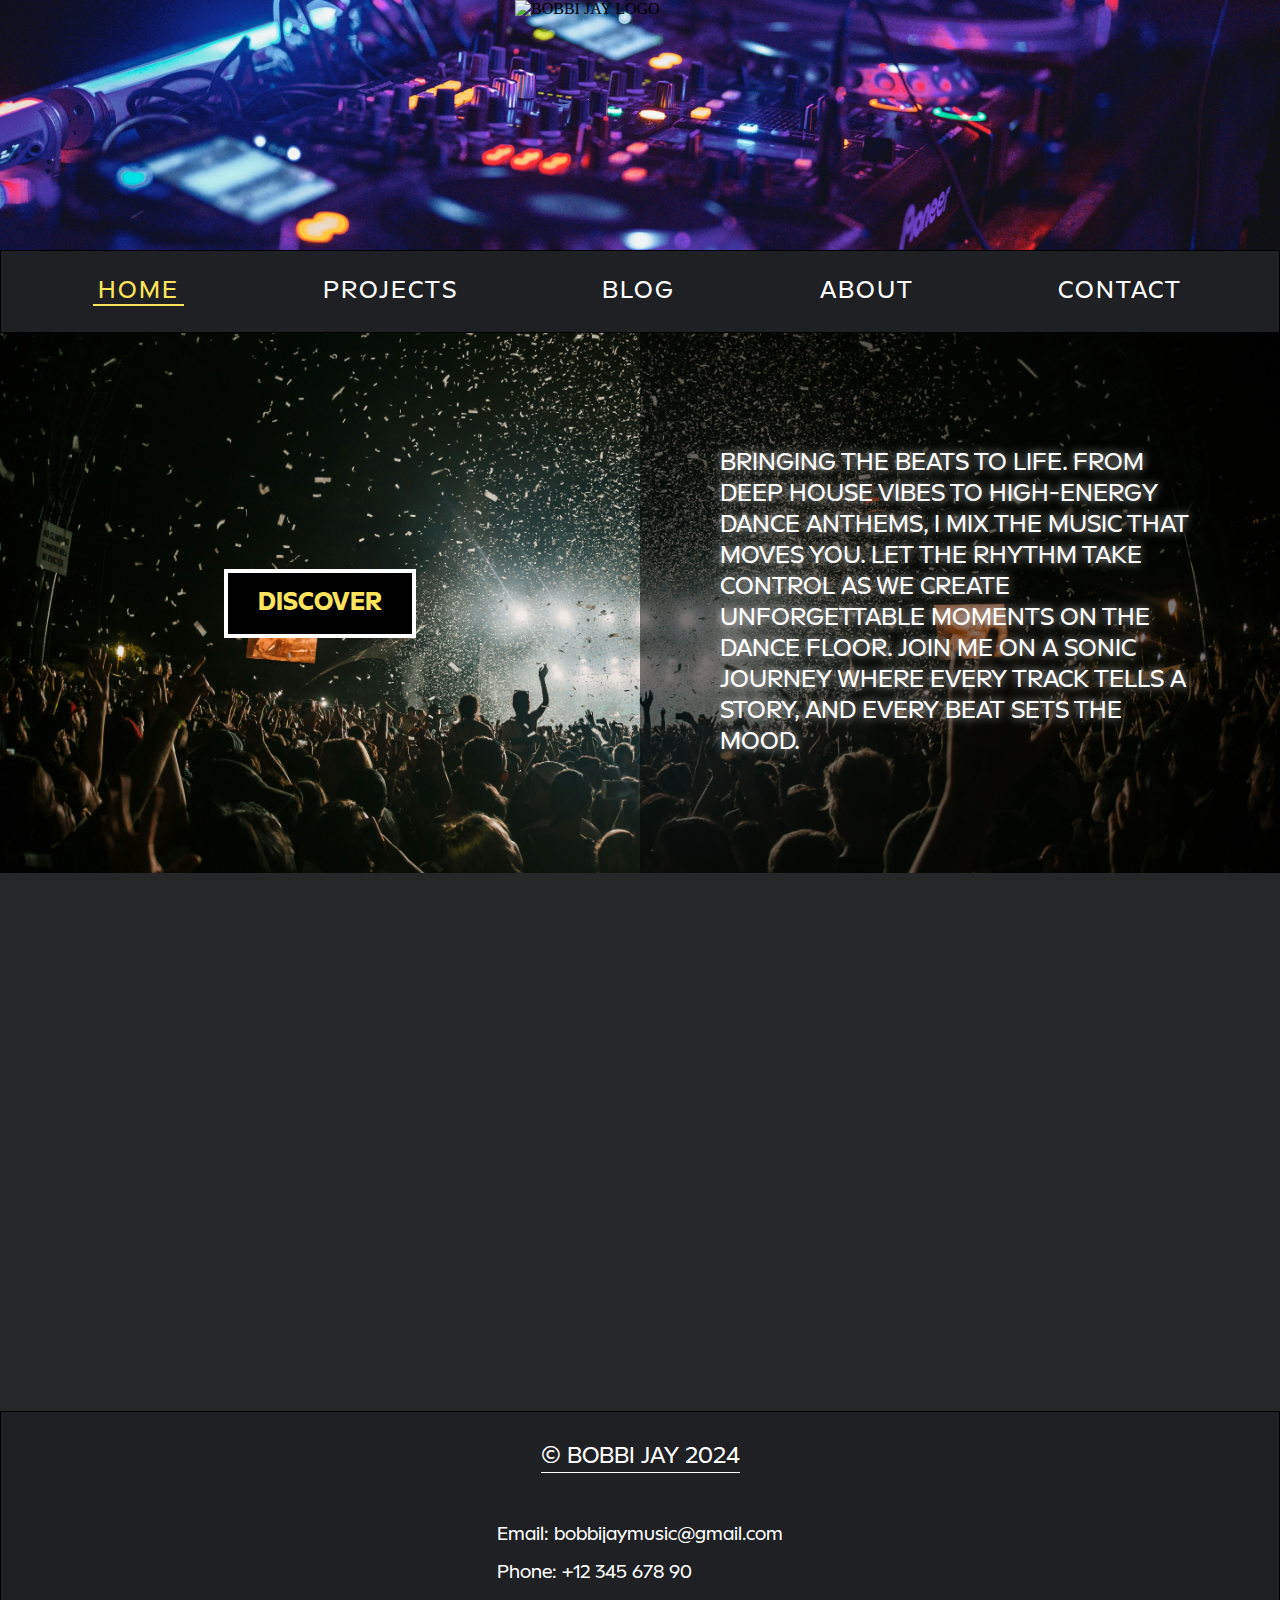
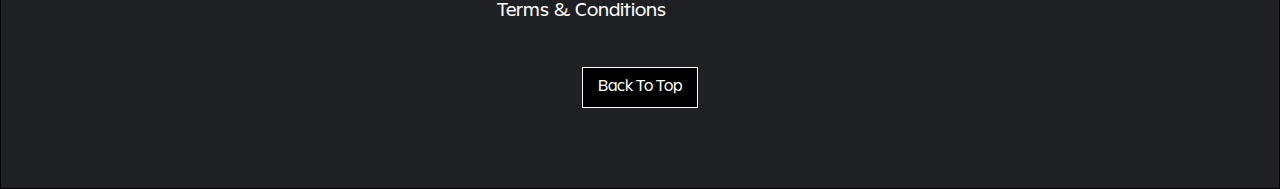
==== index.html @ d4919e23 "Initial Commit" ====
<!doctype html>
<html><!-- InstanceBegin template="/Templates/BobbiJayTemplate.dwt" codeOutsideHTMLIsLocked="false" -->
<head>
<meta charset="utf-8">
<!-- InstanceBeginEditable name="doctitle" -->
<title>BOBBI JAY</title>
<!-- InstanceEndEditable -->
<link rel="stylesheet" type="text/css" href="stylesheets/styles.css"/>
<link rel="stylesheet" href="https://cdn.lineicons.com/4.0/lineicons.css"/>
<!-- InstanceBeginEditable name="head" -->
<!-- InstanceEndEditable -->
</head>

<body>
	<header id="top">
		<img src="images/20240909_061425782_iOS.png" alt="BOBBI JAY LOGO"/>
		<div class="burger-menu">
			<i class="lni lni-menu"></i>
		</div>
	</header>
	<nav class="nav-links">
		<p><a href="index.html" id="home">HOME</a></p>
		<p><a href="projects.html" id="projects">PROJECTS</a></p>
		<p><a href="blog.html" id="blog">BLOG</a></p>
		<p><a href="about.html" id="about">ABOUT</a></p>
		<p><a href="contact.html" id="contact">CONTACT</a></p>
	</nav>
	<!-- InstanceBeginEditable name="main-content" -->
    <main>
		<section class="hero-section">
			<div id="scroll-element-1" class="button-container scroll-element">
				<a href="about.html"><button>DISCOVER</button></a>
			</div>
			<div id="scroll-element-2" class="hero-text-container scroll-element">
				<p>Bringing the Beats to Life. From deep house vibes to high-energy dance anthems, I mix the music that moves you. Let the rhythm take control as we create unforgettable moments on the dance floor. Join me on a sonic journey where every track tells a story, and every beat sets the mood.</p>
			</div>
		</section>
		<section id="scroll-element-3" class="events-section scroll-element">
			<h2>Event Dates</h2>
			<table>
				<thead>
					<tr>
						<th>Venue</th>
						<th>Date</th>
						<th>Time</th>
					</tr>
				</thead>
				<tbody>
					<tr>
						<td>Truth Nightclub</td>
						<td>31 September 2024</td>
						<td>23:00 - 01:00</td>
					</tr>
					<tr>
						<td>AND Club</td>
						<td>05 October 2024</td>
						<td>TBA</td>
					</tr>
					<tr>
						<td>The Groove Lounge</td>
						<td>12 October 2024</td>
						<td>22:00 - 01:00</td>
					</tr>
					<tr>
						<td>Electric Dreams</td>
						<td>19 October 2024</td>
						<td>23:00 - 03:00</td>
					</tr>
					<tr>
						<td>Beats and Bass</td>
						<td>26 October 2024</td>
						<td>21:00 - 02:00</td>
					</tr>
				</tbody>
			</table>
		</section>
	</main>
	<!-- InstanceEndEditable -->
	<footer>
		<p>&copy; BOBBI JAY 2024</p>
		<ul class="contact-info">
			<li>Email: <a href="mailto:bobbijaymusic@gmail.com">bobbijaymusic@gmail.com</a></li>
			<li>Phone: <a href="tel:+1234567890">+12 345 678 90</a></li>
			<li><a href="terms.html">Terms & Conditions</a></li>
		</ul>
		<a href="#top"><button class="back-to-top">Back To Top</button></a>
        <div class="social">
			<a href="https://www.twitter.com"><i class="lni lni-twitter"></i></a>
        	<a href="https://www.instagram.com"><i class="lni lni-instagram"></i></a>
        	<a href="https://www.facebook.com"><i class="lni lni-facebook"></i></a>
		</div>
	</footer>
	
	<script src="scripts/script.js"></script>
</body>
<!-- InstanceEnd --></html>
---- stylesheets/styles.css ----
@charset "utf-8";
/*Font import*/
@font-face{font-family: Neuwelt; src: url("../Fonts/FF.Neuwelt/Neuwelt-LightItalic.otf");}
@font-face{font-family: NeuweltBackup; src: url("../Fonts/FF.Neuwelt/Neuwelt-LightItalic.ttf");}
@font-face{font-family: Neuwelt; font-weight: bold; src: url("../Fonts/FF.Neuwelt/Neuwelt-ExtraBold.otf");}
@font-face{font-family: NeuweltBackup; font-weight: bold; src: url("../Fonts/FF.Neuwelt/Neuwelt-ExtraBold.ttf");}
/*Body, HTML Styling*/

* {
	margin: 0;
	padding: 0;	
	box-sizing: border-box;
}

html {
	scroll-behavior: smooth;
}

body{
	background-color: #242628;
}

/*Header Styling*/
header {
	display: flex;
	justify-content: center;
	background-color: #1E2023;
	background-image: url("../Images/aleksandr-popov-JhYnL-BiP18-unsplash.jpg");
	background-attachment: scroll;
	background-position: center;
	background-repeat: no-repeat;
	background-size: cover;
}

header img {
	height: 250px;
	width: 250px;
}

/*Nav Styling*/
nav {
    display: flex;
    justify-content: space-around;
    padding: 25px;
    background-color: #1E2023;
	border: 1px solid #000;
	position: sticky;
	top: 0;	
	z-index: 1000;
}

nav p a {
    text-decoration: none;
    color: #fff;
    letter-spacing: 2px;
    font-family: Neuwelt, NeuweltBackup, Arial, sans-serif;
	font-size: 1.6em;
    padding: 0px 5px;
	transition: color 0.3s ease, border-bottom 0.3s ease;
}

nav p a:hover {
    color: #FEE45D;
    border-bottom: 2px solid #FEE45D;
}

nav p a.active {
	color: #FEE45D;
    border-bottom: 2px solid #FEE45D;
}

/*Footer styling*/
footer {
	position: relative;
	width: 100%;
	display: flex;
	flex-direction: column;
	align-items: center;
	padding: 30px;
	background-color: #1E2023;
	border: 1px solid #000;
	font-family: Neuwelt, NeuweltBackup, Arial, sans-serif;
	color: #fff;
}

footer p {
	border-bottom: 1px solid #fff;
	font-size: 1.5em;
	margin-bottom: 20px;
}

.contact-info {
	list-style: none;
	padding: 0;
	margin: 15px 0;
	font-size: 1.2em;
	margin-bottom: 20px;
}

.contact-info li {
	margin: 15px 0;
}

.contact-info a {
	color: #fff;
	text-decoration: none;
}

.contact-info a:hover {
	text-decoration: underline;
	color: #FEE45D;
}

.back-to-top {
	background-color: #000;
	color: #fff;
	border: 1px solid #fff;
	padding: 10px 15px;
	font-size: 1em;
	cursor: pointer;
	margin: 10px 0;
	transition: background-color 0.3s ease;
	font-family: Neuwelt, NeuweltBackup, Arial, sans-serif;
	margin-bottom: 20px;
}

.back-to-top:hover {
	background-color: rgba(255, 255, 255, 0.1);
	color: #FEE45D;
}

.social {
	display: flex;
	justify-content: center;
	gap: 65px;
	margin: 15px 0;
}

.social a {
	color: #fff;
	text-decoration: none;
	cursor: pointer;
	font-size: 1.5em;
}

.social a:hover {
	color: #FEE45D;
    border-bottom: 2px solid #FEE45D;
}

/*Hero Section Styling*/
.hero-section {
	display: flex;
	justify-content: space-between;
	align-items: center; 
	background-color: #303235;
	width: 100%;
	height: 60vh;
	background-image: url(../Images/danny-howe-bn-D2bCvpik-unsplash.jpg);
	background-attachment: scroll;
	background-position: center;
	background-repeat: no-repeat;
	background-size: cover;
}

.button-container, .hero-text-container {
	flex: 1;
	display: flex;
	justify-content: center;
	align-items: center;
}

.button-container button {
	text-decoration: none;
    background-color: #000;
    color: #FEE45D;
    border: 4px solid #fff;
    padding: 15px 30px;
    font-size: 1.6rem;
    font-family: Neuwelt, NeuweltBackup, Arial, sans-serif;
	font-weight: bold;
    cursor: pointer;
	transition: background-color 0.3s ease, color 0.3s ease;
}

.button-container button:hover {
    background-color: rgba(255, 255, 255, 0.1);
    color: #fff;
}

.hero-text-container {
	background-color: rgba(0, 0, 0, 0.5);
	height: 100%;
}

.hero-text-container p{
	text-transform: uppercase;
	color: #fff;
	font-family: Neuwelt, NeuweltBackup, Arial, sans-serif;
	font-size: 1.6em;
	text-shadow: 0 0 10px rgba(255, 255, 255, 0.8);
	width: 75%;
}

/*Table Styling*/
.events-section {
	text-transform: uppercase;
	padding: 25px;
}

.events-section h2 {
	letter-spacing: 0.1em;
	font-size: 2em;
	text-decoration: underline;
	color: #fff;
	text-align: center;
	font-family: Neuwelt, sans-serif;
}

table {
    width: 100%;
    border-collapse: separate;
    border-spacing: 0 10px;
    margin: 20px 0;
    font-family: Neuwelt, NeuweltBackup, Arial, sans-serif;
	table-layout: fixed;
    overflow: hidden;
}

th, td {
    padding: 15px;
    text-align: center;
    background-color: #303235;
    color: #fff;
    font-size: 1.3em;
}

th {
    background-color: #303235;
    text-decoration: underline;
}

table tbody td:nth-child(even) {
    background-color: #1E2023;
    color: #FEE45D;
}

table thead th:nth-child(even) {
	background-color: #1E2023;
    color: #FEE45D;
}

/*Form Styling*/
.contact-wrapper {
	height: 100%;
	width: 100%;
	background-image: url("../Images/imageEditOne.png");
	background-size: cover;
}

.contact-heading h2 {
	font-family: Neuwelt, NeuweltBackup, Arial, sans-serif;
	font-size: 2em;
	color: #fff;
	padding: 20px;
	text-align: center;
	text-transform: uppercase;
	text-decoration: underline;
}

.contact-form {
	text-transform: uppercase;
	display: flex;
	justify-content: center;
	align-content: center;
}

.contact-form form {
	display: flex;
	flex-direction: column;
	align-content: center;
	justify-content: center;
	width: 85%;
}

.contact-form form div {
	display: flex;
	justify-content: space-between;
	align-items: center;
}

.contact-form form label {
    color: #fff;
	font-family: Neuwelt, NeuweltBackup, Arial, sans-serif;
	font-size: 2em;
	width: 20%;
	margin: 25px 0px;
}

.contact-form form select, .contact-form form input {
	color: #fff;
	font-family: Neuwelt, NeuweltBackup, Arial, sans-serif;
	padding: 12px 20px;
	margin: 25px 0px;
	background-color: #303235;
	border-radius: 4px;
	width: 75%;
	font-size: 1.5em;
}

.contact-form form button {
	align-self: center;
    background-color: #000;
    color: #fff;
    border: 4px solid #fff;
    padding: 15px;
	margin: 25px 0px;
    font-size: 1.5em;
    font-family: Neuwelt, NeuweltBackup, Arial, sans-serif;
	font-weight: bold;
    cursor: pointer;
	width: 25%;
}

.contact-form form button:hover {
	background-color: rgba(255, 255, 255, 0.1);
}

/*About Section Styling*/
.about-container {
	padding: 50px;
	display: grid;
	grid-template-columns: 1fr 1fr;
	gap: 30px;
	margin: 0 auto;
}

.about-section {
	padding: 50px;
	background-color: #1E2023;
	transition: transform 0.3s ease, background-color 0.3s ease;
}

.about-section h3 {
	font-family: Neuwelt, NeuweltBackup, Arial, sans-serif;
	font-weight: bold;
	font-size: 2em;
	margin-bottom: 15px;
	color: #fff;
	border-bottom: 2px solid #fff;
	text-align: center;
	padding: 20px;
}

.text-image, .image-text {
	display: flex;
	flex-direction: column;
	gap: 15px;
}

.text-image img, .image-text img {
	width: 80%;
	height: 80%;
	border-radius: 8px;
	margin: 0 auto;
	filter: grayscale(100);
}

.text-image p, .image-text p {
	font-family: Neuwelt, NeuweltBackup, Arial, sans-serif;
	font-size: 1.3em;
	line-height: 1.5;
	color: #fff;
}

.about-section:hover {
	background-color: #000;
	text-shadow: 0 0 15px rgba(255, 255, 255, 0.8);
	cursor: pointer;
}

.about-section:hover img {
	filter: grayscale(0);
	transform: scale(1.05);
}

/*Projects Styling*/
.spotify-projects {
	display: flex;
	flex-direction:  column;
	gap: 10px;
	background-image: url("../Images/imageEditTwo.png");
	background-size: cover;
	padding: 10px;
}

.spotify-projects h2 {
	text-align: center;
	color: #fff;
	font-size: 2em;
	font-family: Neuwelt, NeuweltBackup, Arial, sans-serif;
	padding: 20px;
	text-decoration: underline;
}

.spotify-projects iframe {
	display: block;
	align-self: center;
	width: 75%;
	margin-bottom: 20px;
}

/*Blog Styling*/
.blog-container {
	width: 100%;
	margin: 0 auto;
	padding: 50px;
}

.blog-post {
	display: flex;
	align-items: stretch;
	background-color: #1E2023;
	margin-bottom: 20px;
	border-radius: 8px;
	overflow: hidden;
	background-image: url("../Images/imageEditThree.png");
	background-size: cover;
	border: 1px solid #000;
	width: 100%;
	height: 50vh;
}

.blog-image {
	width: 30vw;
	height: 100%;
	object-fit: cover; 		
}

.blog-content {
	padding: 20px;
	flex-grow: 1;
	color: #fff;
	font-family: Neuwelt, NeuweltBackup, Arial, sans-serif;
}

.blog-title {
	margin-top: 0;
	font-size: 2em;
	font-weight: bold;
	text-decoration: underline;
}

.blog-post p {
	margin: 10px 0;
}

/*Animations*/
.scroll-element {
    opacity: 0;
    transform: translateY(50px);
    transition: opacity 0.6s ease-out, transform 0.6s ease-out;
}

.scroll-element.active {
    opacity: 1;
    transform: translateY(0);
}

/*Pop up*/
.popup {
    font-size: 1.3rem;
    font-family: Neuwelt, NeuweltBackup, Arial, sans-serif;
	font-weight: bold;
  	position: fixed;
  	top: 0;
  	left: 0;
  	width: 100%;
  	height: 100%;
  	background-color: rgba(0, 0, 0, 0.5);
  	display: flex;
  	justify-content: center;
  	align-items: center;
  	opacity: 100; 
}

.hidden {
	display: none;
	opacity: 0;
}

.popup-content {
  	background-color: #222;
  	padding: 50px;
  	border-radius: 10px;
  	text-align: center;
  	min-width: 300px;
  	width: 100%;
  	max-width: 500px;
	color: #fff; 
}

#close-popup, #close-validation-popup {
  	padding: 10px 20px;
  	border-radius: 5px;
	margin-top: 20px;
    background-color: #000;
    color: #FEE45D;
    border: 4px solid #fff;
    font-size: 1.6rem;
    font-family: Neuwelt, NeuweltBackup, Arial, sans-serif;
	font-weight: bold;
    cursor: pointer;
	transition: background-color 0.3s ease, color 0.3s ease;
}


#close-popup, #close-validation-popup:hover {
	background-color: #444;
}

/*Privacy Styling*/
.privacy{
	color: #fff;
	font-family: Neuwelt, NeuweltBackup, Arial, sans-serif;
	background-color: #222;
}

.privacy h1, h2, h3, h4{
	padding: 0px 30px;
	margin: 10px 10px;
	text-decoration: underline;
}

.privacy p, li {
	padding: 0px 30px;
}

/*T&Cs Styling*/
.terms{
	color: #fff;
	font-family: Neuwelt, NeuweltBackup, Arial, sans-serif;
}

.terms h1, h2, h3, h4{
	padding: 0px 30px;
	margin: 10px 10px;
	text-decoration: underline;
}

.terms p, li {
	padding: 0px 30px;
}

/*Mobile responsive styling*/
@media screen and (max-width: 600px) {
	nav {
		display: none;
	}
	
	.burger-menu {
		display: block;
		position: absolute;
		top: 25px;
		right: 25px;
		font-size: 2.5em;
		color: #fff;
	}
	
	.nav-links {
		display: none;
		position: absolute;
		top: 80px;
		right: 0;
		background-color: #1E2023;
		width: 100%;
		text-align: center;
	}
	
	.nav-links p {
		padding: 20px;
		border-bottom: 1px solid #fff;
	}
	
	.nav-links a {
		color: #fff;
		font-size: 1.8em;
		display: block;
	}
	
	.nav-links.active {
		display: block;
	}
	
	.hero-section {
		flex-direction: column;
		height: 50vh;
		padding: 20px;
	}
	
	
	.hero-text-container p {
		font-size: 1em;
		width: 100%;
		text-shadow: 0 0 5px rgba(255, 255, 255, 0.5);
	}
	
	.button-container button {
		font-size: 1em;
		padding: 10px 20px;
	}
	
	.button-container, .hero-text-container {
		flex-direction: column;
		width: 100%;
	}
	
	.hero-text-container {
		order: 1;
	}
	
	.button-container {
		order: 2;
	}
	
	table {
		width: 100%;
		margin: 20px auto;
		table-layout: fixed;
	}
	
	th, td {
		padding: 15px;
		font-size: 0.8em;
	}
	
	footer p {
		font-size: 1em;
	}
	
	.social a {
		font-size: 1em;
	}
	
	.contact-info {
		font-size: 1em;
		text-align: center;
	}
	
	.spotify-projects {
		gap: 5px;
		padding: 0;
	}
	
	.spotify-projects iframe {
		width: 100%;
		margin-bottom: 5px;
	}
	
	.blog-container {
		display: flex;
		flex-direction: column;
	}
	
	.blog-post {
		display: block;
		height: auto;
		margin-bottom: 20px;
	}
	
	.blog-image {
		width: 100%;
		height: auto;
		object-fit: cover;
	}
	
	.blog-content {
		width: 100%;
	}
	
	.blog-title, .blog-text {
		text-align: center;
	}
	
	.about-container {
		display: flex;
		flex-direction: column;
		padding: 0;
	}
	
	.about-section {
		margin-bottom: 20px;
		padding: 20px;
	}
	
	.about-section img {
		width: 100%;
		height: auto;
	}
	
	.about-section h3 {
		font-size: 1.5em;
		margin-top: 10px;
	}
	
	.about-section p {
		font-size: 1em;
		text-align: center;
		margin-top: 5px;
	}
	
	.contact-form form {
		width: 90%;
	}
	
	.contact-form form div {
		flex-direction: column;
		align-items: flex-start;
	}
	
	.contact-form form label {
		width: auto;
		margin: 0;
		font-size: 1.5em;
	}
	
	.contact-form form select, .contact-form form input {
		width: 100%;
		margin: 0 0 25px 0;
		font-size: 1.5em;
	}
	
	.contact-form form button {
		width: 50%;
		font-size: 1em;
	}
}

/*Tablet Responsive Styling*/
@media screen and (min-width: 601px) and (max-width: 1024px){
	.burger-menu {
		display: none;
	}
	
	nav {
		display: flex;
	}
	
	nav p a {
		font-size: 1.2em;
	}
	
	.about-container {
		display: flex;
		flex-direction: column;
		padding: 0;
	}
	
	.about-section {
		margin-bottom: 20px;
		padding: 20px;
	}
	
	.about-section img {
		width: 100%;
		height: auto;
	}
	
	.about-section h3 {
		font-size: 1.5em;
		margin-top: 10px;
	}
	
	.about-section p {
		font-size: 1em;
		text-align: center;
		margin-top: 5px;
	}
	
	.contact-heading h2 {
		font-size: 1.5em;
	}

	.contact-form form {
		width: 100%;
		padding: 20px;
	}

	.contact-form form label {
		font-size: 1.5em;
		width: 30%;
	}

	.contact-form form select, .contact-form form input {
		width: 100%;
		font-size: 1em;
	}

	.contact-form form button {
		font-size: 1em;
		width: 30%;
	}
	
	.hero-text-container p{
		font-size: 1.3em;
		width: 75%;
	}
	
	.button-container button {
		font-size: 1.3rem;
	}
}
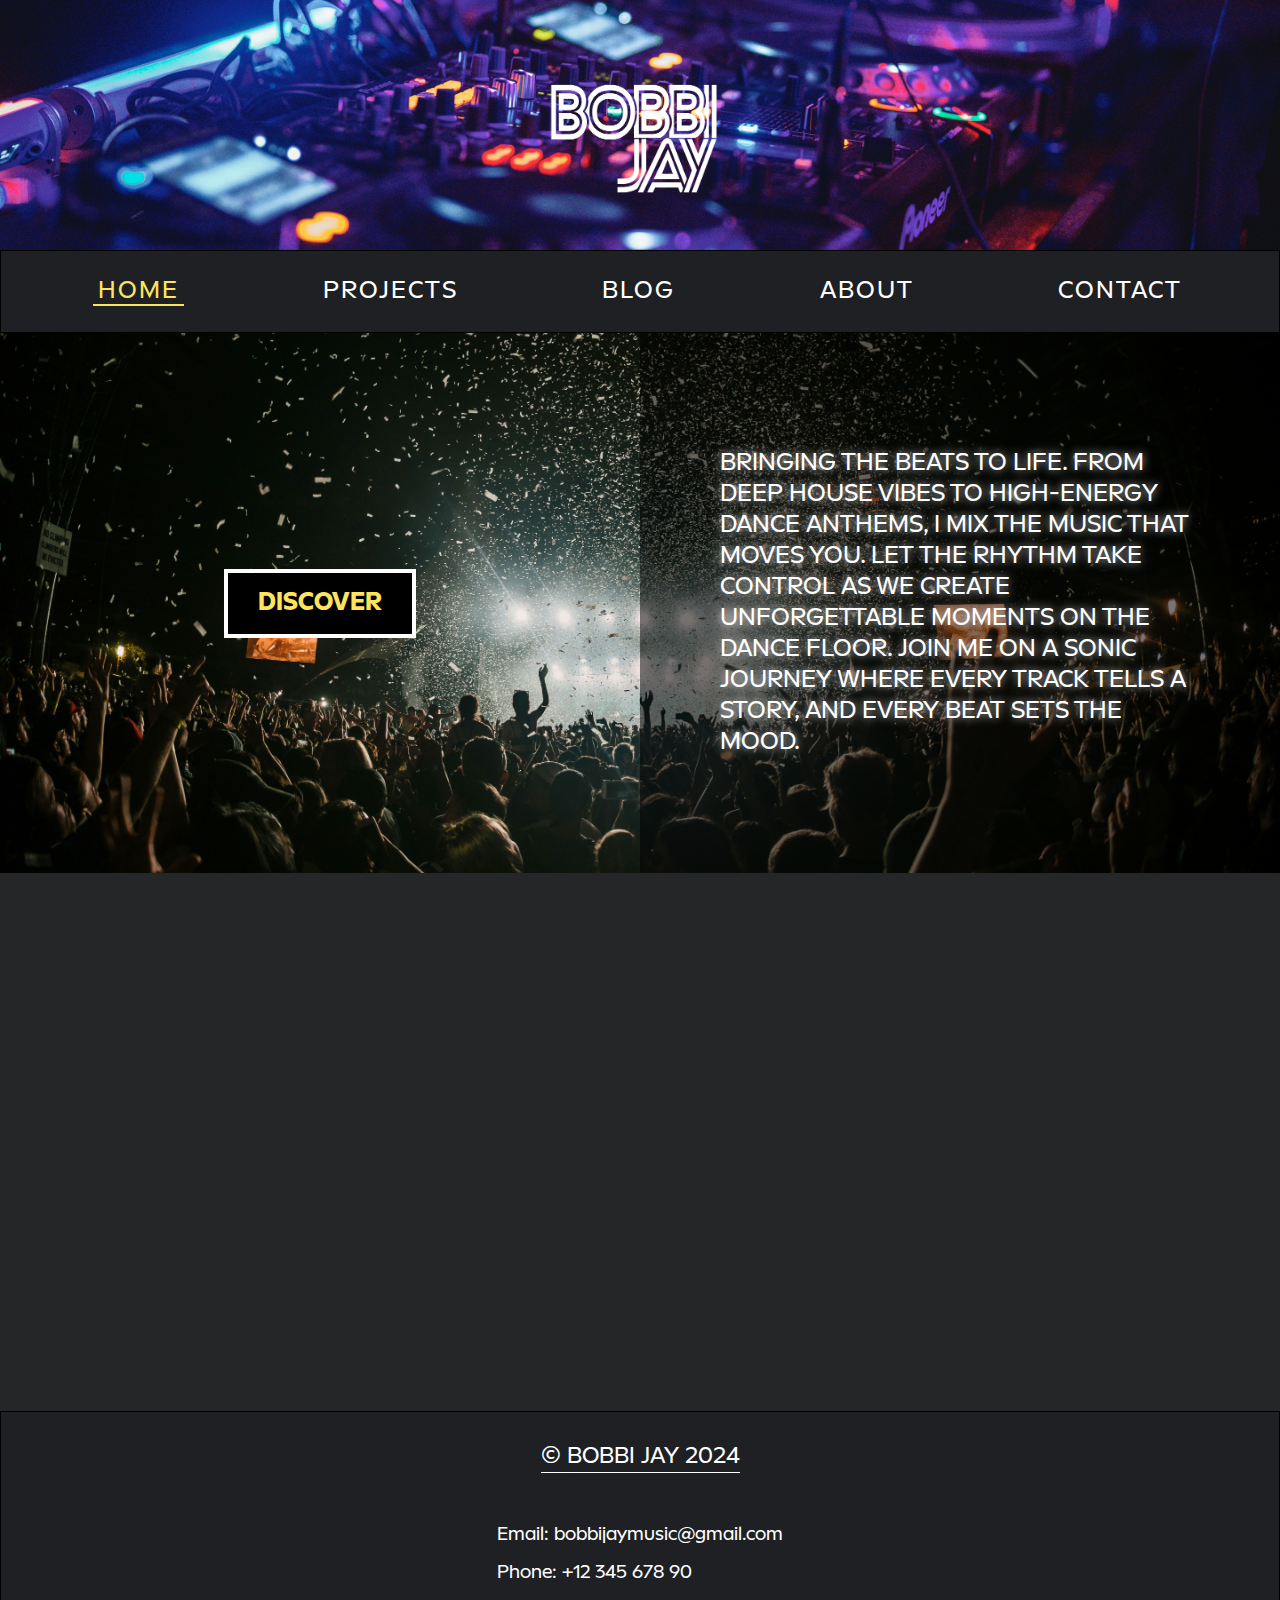
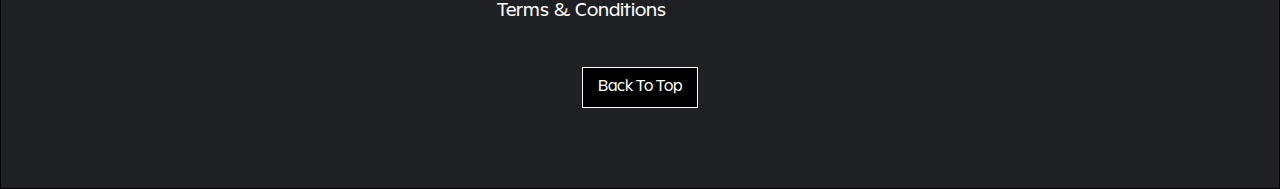
==== commit 23600ce9: "final (hopefully)" ====
--- a/index.html
+++ b/index.html
@@ -13,7 +13,7 @@
 
 <body>
 	<header id="top">
-		<img src="images/20240909_061425782_iOS.png" alt="BOBBI JAY LOGO"/>
+		<img src="Images/20240909_061425782_iOS.png" alt="BOBBI JAY LOGO"/>
 		<div class="burger-menu">
 			<i class="lni lni-menu"></i>
 		</div>
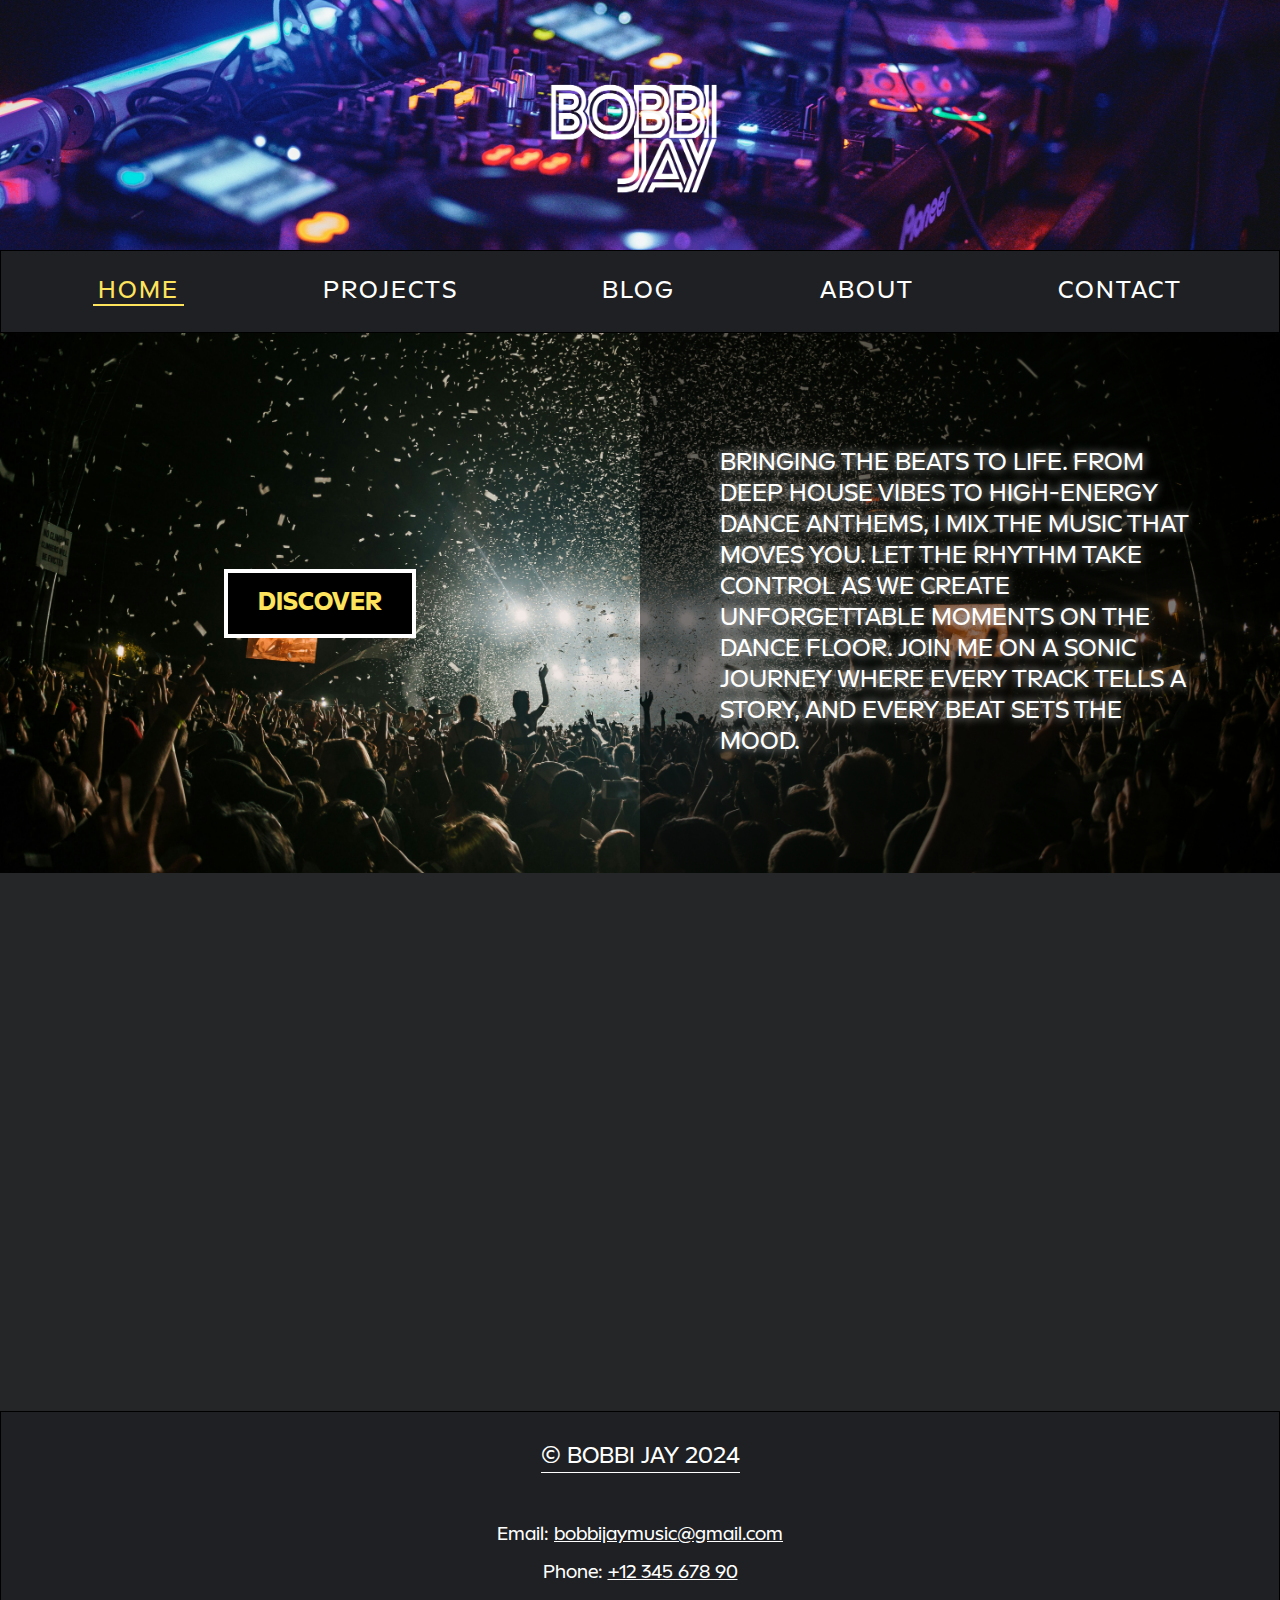
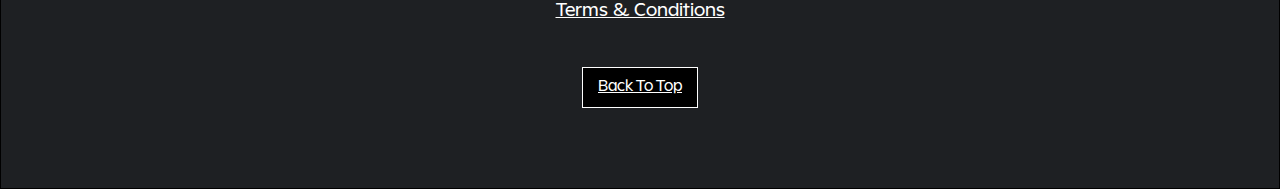
==== commit 9ff9c217: "SEO changes #1" ====
--- a/index.html
+++ b/index.html
@@ -1,19 +1,19 @@
 <!doctype html>
-<html><!-- InstanceBegin template="/Templates/BobbiJayTemplate.dwt" codeOutsideHTMLIsLocked="false" -->
+<html lang="en"><!-- InstanceBegin template="/Templates/BobbiJayTemplate.dwt" codeOutsideHTMLIsLocked="false" -->
 <head>
 <meta charset="utf-8">
 <!-- InstanceBeginEditable name="doctitle" -->
 <title>BOBBI JAY</title>
 <!-- InstanceEndEditable -->
-<link rel="stylesheet" type="text/css" href="stylesheets/styles.css"/>
-<link rel="stylesheet" href="https://cdn.lineicons.com/4.0/lineicons.css"/>
+<link rel="stylesheet" type="text/css" href="stylesheets/styles.css">
+<link rel="stylesheet" href="https://cdn.lineicons.com/4.0/lineicons.css">
 <!-- InstanceBeginEditable name="head" -->
 <!-- InstanceEndEditable -->
 </head>
 
 <body>
 	<header id="top">
-		<img src="Images/20240909_061425782_iOS.png" alt="BOBBI JAY LOGO"/>
+		<img src="Images/20240909_061425782_iOS.png" alt="BOBBI JAY LOGO">
 		<div class="burger-menu">
 			<i class="lni lni-menu"></i>
 		</div>
@@ -27,14 +27,14 @@
 	</nav>
 	<!-- InstanceBeginEditable name="main-content" -->
     <main>
-		<section class="hero-section">
+		<div class="hero-section">
 			<div id="scroll-element-1" class="button-container scroll-element">
-				<a href="about.html"><button>DISCOVER</button></a>
+				<a href="about.html">DISCOVER</a>
 			</div>
 			<div id="scroll-element-2" class="hero-text-container scroll-element">
 				<p>Bringing the Beats to Life. From deep house vibes to high-energy dance anthems, I mix the music that moves you. Let the rhythm take control as we create unforgettable moments on the dance floor. Join me on a sonic journey where every track tells a story, and every beat sets the mood.</p>
 			</div>
-		</section>
+		</div>
 		<section id="scroll-element-3" class="events-section scroll-element">
 			<h2>Event Dates</h2>
 			<table>
@@ -83,7 +83,7 @@
 			<li>Phone: <a href="tel:+1234567890">+12 345 678 90</a></li>
 			<li><a href="terms.html">Terms & Conditions</a></li>
 		</ul>
-		<a href="#top"><button class="back-to-top">Back To Top</button></a>
+		<a href="#top" class="back-to-top">Back To Top</a>
         <div class="social">
 			<a href="https://www.twitter.com"><i class="lni lni-twitter"></i></a>
         	<a href="https://www.instagram.com"><i class="lni lni-instagram"></i></a>
--- a/stylesheets/styles.css
+++ b/stylesheets/styles.css
@@ -99,11 +99,13 @@
 
 .contact-info li {
 	margin: 15px 0;
+	text-align: center;
 }
 
 .contact-info a {
 	color: #fff;
 	text-decoration: none;
+	text-decoration: underline;
 }
 
 .contact-info a:hover {
@@ -170,7 +172,7 @@
 	align-items: center;
 }
 
-.button-container button {
+.button-container a {
 	text-decoration: none;
     background-color: #000;
     color: #FEE45D;
@@ -183,7 +185,7 @@
 	transition: background-color 0.3s ease, color 0.3s ease;
 }
 
-.button-container button:hover {
+.button-container a:hover {
     background-color: rgba(255, 255, 255, 0.1);
     color: #fff;
 }
